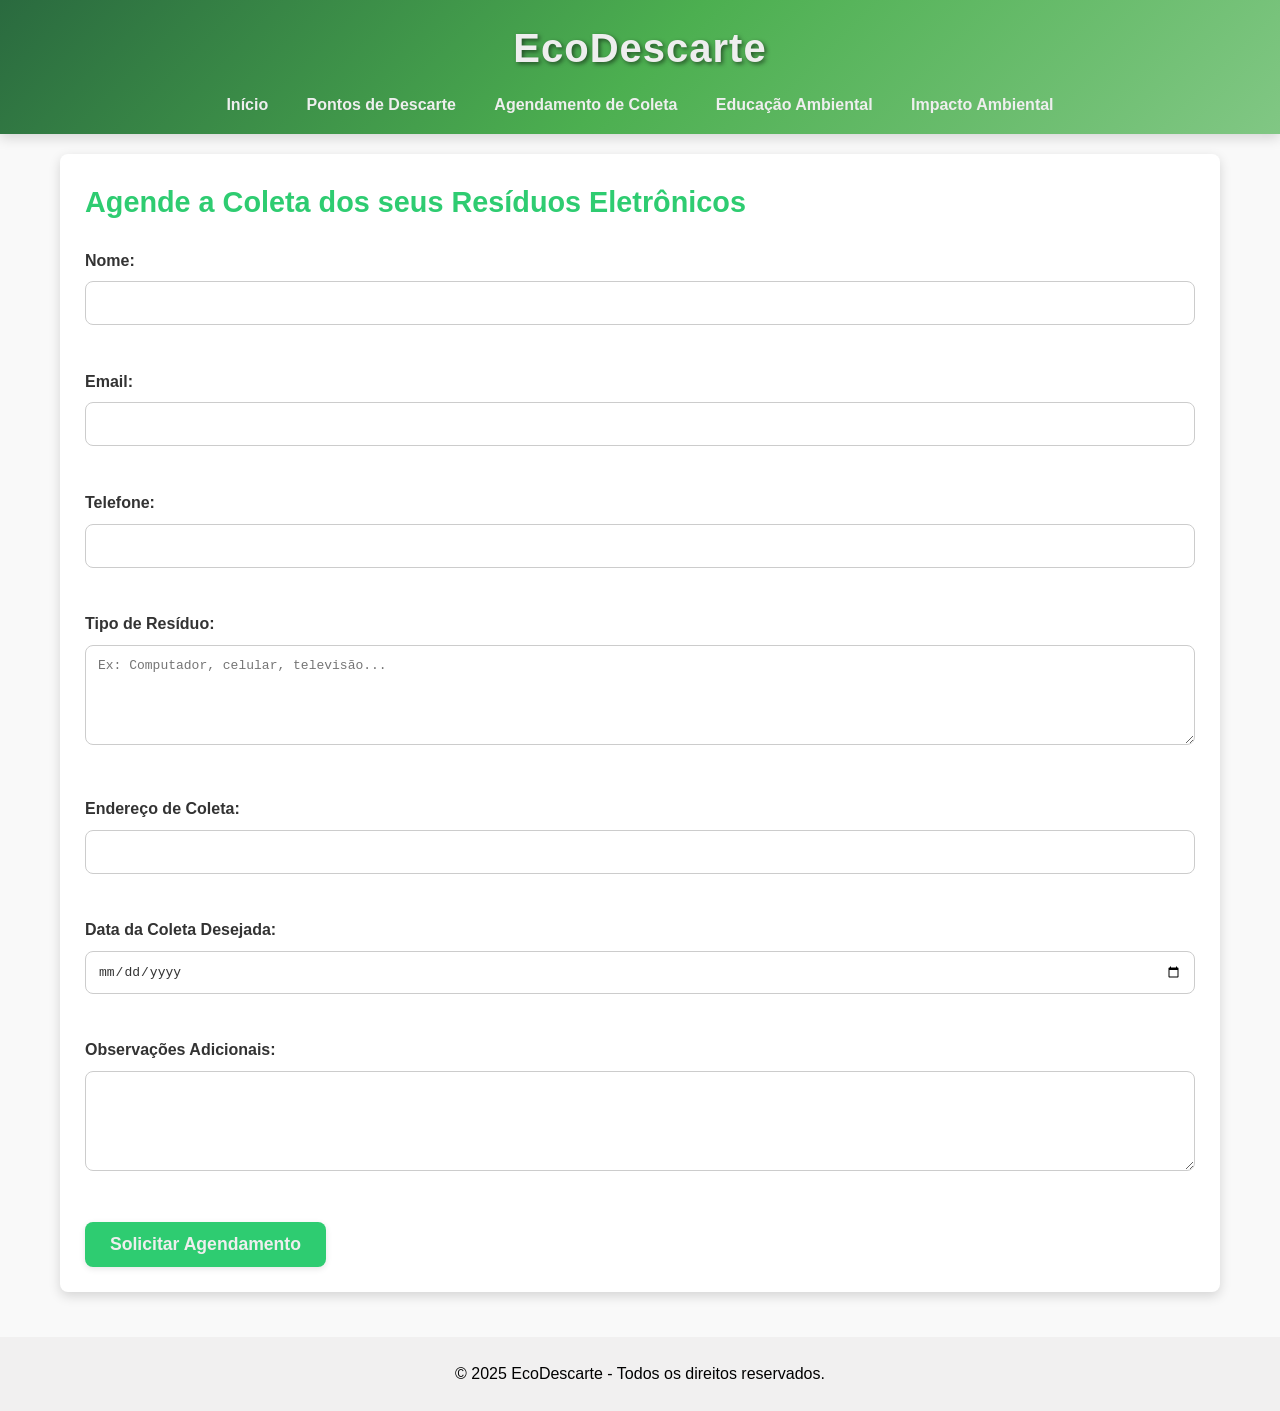
==== agendamento.html @ f3ffeaec "ECO 2026 - SEGUNDA ENTREGA" ====
<!DOCTYPE html>
<html lang="pt-br">
<head>
    <meta charset="UTF-8">
    <meta name="viewport" content="width=device-width, initial-scale=1.0">
    <title>EcoDescarte - Agendamento de Coleta</title>
    <link rel="stylesheet" href="css/style.css">
</head>
<body>
<header>
    <h1>EcoDescarte</h1>
    <nav>
        <button class="menu-toggle" aria-expanded="false" aria-controls="main-menu" aria-label="Abrir menu de navegação">☰ Menu</button>
        <ul class="menu" id="main-menu"> 
            <li><a href="index.html">Início</a></li>
            <li><a href="mapa.html">Pontos de Descarte</a></li>
            <li><a href="agendamento.html">Agendamento de Coleta</a></li>
            <li><a href="educacional.html">Educação Ambiental</a></li>
            <li><a href="impacto.html">Impacto Ambiental</a></li>
            </ul>
    </nav>
</header>

    <main>
        <section id="agendamento-form">
            <h2>Agende a Coleta dos seus Resíduos Eletrônicos</h2>
            <form id="form-agendamento">
                <label for="nome">Nome:</label>
                <input type="text" id="nome" name="nome" required><br><br>

                <label for="email">Email:</label>
                <input type="email" id="email" name="email" required><br><br>

                <label for="telefone">Telefone:</label>
                <input type="tel" id="telefone" name="telefone"><br><br>

                <label for="tipo-residuo">Tipo de Resíduo:</label>
                <textarea id="tipo-residuo" name="tipo-residuo" placeholder="Ex: Computador, celular, televisão..." required></textarea><br><br>

                <label for="endereco">Endereço de Coleta:</label>
                <input type="text" id="endereco" name="endereco" required><br><br>

                <label for="data-coleta">Data da Coleta Desejada:</label>
                <input type="date" id="data-coleta" name="data-coleta" required><br><br>

                <label for="observacoes">Observações Adicionais:</label>
                <textarea id="observacoes" name="observacoes"></textarea><br><br>

                <button type="submit">Solicitar Agendamento</button>
            </form>
        </section>
    </main>

    <footer>
        <p>&copy; 2025 EcoDescarte - Todos os direitos reservados.</p>
    </footer>

    <script src="js/script.js"></script>
</body>
</html>
---- css/style.css ----
:root {
    --primary-color: #2ecc71; /* Verde Esmeralda */
    --secondary-color: #3498db; /* Azul Vibrante */
    --accent-color: #f39c12; /* Laranja Queimado */
    
    --text-color-primary: #333;
    --text-color-secondary: #eee; /* Para texto sobre fundos escuros/coloridos */
    --text-color-on-menu: #ffffff; /* Especificamente para texto do menu mobile */
    
    --bg-color-primary: #f9f9f9;
    --bg-color-secondary: #fff; /* Fundo de seções, cards */
    
    /* Gradiente verde para HEADER */
    --bg-green-gradient-start: #2A6A3F;
    --bg-green-gradient-mid: #4CAF50;
    --bg-green-gradient-end: #81C784;
    
    --bg-header-gradient: linear-gradient(135deg, var(--bg-green-gradient-start), var(--bg-green-gradient-mid), var(--bg-green-gradient-end));
    --bg-mobile-menu: var(--bg-green-gradient-start); /* Fundo sólido para menu mobile */
    
    --border-radius: 8px;
    --box-shadow: 0 4px 12px rgba(0, 0, 0, 0.15);
    --transition: all 0.3s ease-in-out;
}

/* Reset básico e Box Sizing */
* {
    box-sizing: border-box;
    margin: 0;
    padding: 0;
}

body {
    font-family: 'Segoe UI', Tahoma, Geneva, Verdana, sans-serif;
    background: var(--bg-color-primary);
    color: var(--text-color-primary);
    line-height: 1.6;
    overflow-x: hidden; /* Prevenir scroll horizontal */
    display: flex;
    flex-direction: column;
    min-height: 100vh;
    transition: background-color 0.3s, color 0.3s; /* Para transição de tema */
}

body.no-scroll {
    overflow-y: hidden; /* Prevenir scroll do body quando menu mobile estiver aberto */
}

/* Estilos para Tema Escuro (Exemplo) */
body.dark-theme {
    --primary-color: #27ae60;
    --secondary-color: #2980b9;
    --accent-color: #d35400;
    --text-color-primary: #f0f0f0;
    --text-color-secondary: #1a1a1a;
    --bg-color-primary: #2c3e50;
    --bg-color-secondary: #34495e;
    --bg-header-gradient: linear-gradient(135deg, #1e4e2f, #3a8e40, #66a269);
    --bg-mobile-menu: #1e4e2f;
    --box-shadow: 0 4px 12px rgba(0, 0, 0, 0.3);
}

header {
    background: var(--bg-header-gradient);
    color: var(--text-color-secondary); /* Texto no header será branco/claro */
    padding: 1em 0; /* Ajustado padding */
    text-align: center;
    box-shadow: var(--box-shadow);
    position: relative; /* Para ancorar o menu mobile se necessário */
    z-index: 1001; /* Header acima do menu que pode estar abaixo */
}

header h1 {
    margin-bottom: 0.3em;
    font-size: 2.5em; /* Ajustado */
    letter-spacing: 1px;
    font-weight: 700;
    text-shadow: 2px 2px 4px rgba(0, 0, 0, 0.5);
}

nav {
    position: relative; /* Para o menu mobile se posicionar em relação à nav */
}

nav ul.menu {
    list-style: none;
    padding: 0;
    margin: 0;
    display: flex;
    justify-content: center;
    align-items: center;
}

nav ul.menu li {
    margin: 0 1.2em; /* Ajustado */
}

nav ul.menu li a {
    color: var(--text-color-secondary); /* Cor do texto dos links do menu no header */
    text-decoration: none;
    font-weight: bold;
    padding: 0.5em 0;
    transition: color 0.3s ease;
}

nav ul.menu li a:hover {
    color: var(--accent-color);
}

/* Botão do Menu Mobile (Hamburguer) */
.menu-toggle {
    display: none; /* Escondido por padrão em telas maiores */
    background: none;
    border: none;
    color: var(--text-color-secondary); /* Cor do ícone/texto do hamburguer */
    font-size: 1.8em; /* Tamanho do ícone/texto */
    padding: 5px 5px;
    cursor: pointer;
    user-select: none;
    position: absolute; /* Para posicionar dentro do header/nav */
    right: 20px;
    top: 50%;
    transform: translateY(-80%);
    line-height: 1
}

main {
    flex-grow: 1; /* Faz o main ocupar o espaço restante */
    padding: 20px; /* Padding geral */
    width: 100%;
    max-width: 1200px; /* Limita a largura máxima do conteúdo */
    margin: 0 auto; /* Centraliza o conteúdo */
}

section {
    background-color: var(--bg-color-secondary);
    padding: 25px;
    margin-bottom: 25px;
    border-radius: var(--border-radius);
    box-shadow: var(--box-shadow);
    transition: transform 0.2s ease-in-out, box-shadow 0.2s ease-in-out;
}

section:hover {
    transform: translateY(-5px);
    box-shadow: 0 8px 18px rgba(0,0,0,0.2);
}

h2, h3 {
    color: var(--primary-color);
    margin-bottom: 0.8em;
}

h2 { font-size: 1.8em; }
h3 { font-size: 1.4em; }

.call-to-action {
    margin-top: 1.5em;
    text-align: center;
}

.button {
    display: inline-block;
    background-color: var(--secondary-color);
    color: var(--text-color-secondary);
    padding: 12px 25px;
    text-decoration: none;
    border-radius: var(--border-radius);
    font-weight: bold;
    transition: var(--transition);
    box-shadow: 0 2px 6px rgba(0, 0, 0, 0.1);
    margin: 5px 10px; /* Adicionado margin vertical */
    border: none; /* Caso seja usado em tags button */
    cursor: pointer; /* Para tags button */
}

.button:hover {
    background-color: var(--accent-color);
    transform: scale(1.05);
    box-shadow: 0 4px 8px rgba(0,0,0,0.15);
}

footer {
    background-color: #bdbcbc25;
    color: black;
    text-align: center;
    padding: 1.5em 0;
    width: 100%;
    margin-top: auto; /* Garante que o footer fique no final da página */
}

/* Estilos específicos de formulários */
label {
    display: block;
    margin-bottom: 8px;
    font-weight: bold;
    color: var(--text-color-primary);
}

input[type="text"],
input[type="email"],
input[type="tel"],
input[type="date"],
input[type="number"],
textarea {
    width: 100%; 
    padding: 12px; /* Aumentado padding */
    margin-bottom: 18px; /* Aumentado margem */
    border: 1px solid #ccc; /* Cor de borda mais suave */
    border-radius: var(--border-radius);
    box-sizing: border-box;
    font-size: 1em;
    background-color: var(--bg-color-secondary); /* Fundo do input */
    color: var(--text-color-primary); /* Texto do input */
}

input:focus, textarea:focus {
    outline: none;
    border-color: var(--primary-color);
    box-shadow: 0 0 0 2px rgba(var(--primary-color), 0.2);
}

textarea {
    resize: vertical;
    min-height: 120px;
}

button[type="submit"],
#calculadora-impacto button { /* Estilo unificado para botões de ação */
    padding: 12px 25px;
    background-color: var(--primary-color);
    color: var(--text-color-secondary);
    border: none;
    border-radius: var(--border-radius);
    cursor: pointer;
    font-size: 1.1em;
    font-weight: bold;
    transition: var(--transition);
    box-shadow: 0 2px 6px rgba(0, 0, 0, 0.1);
}

button[type="submit"]:hover,
#calculadora-impacto button:hover {
    background-color: #27ae60; /* Escurecer o primary color no hover */
    transform: scale(1.02);
}

/* Página de Agendamento */
#agendamento-form textarea {
    min-height: 100px; /* Ajustado */
}

/* Página Educacional */
#educacao section { /* Seções dentro da página educacional */
    border: 1px solid #e0e0e0;
    padding: 20px;
    margin-bottom: 20px;
}
#educacao h3 {
    color: var(--secondary-color);
    border-bottom: 2px solid var(--secondary-color);
    padding-bottom: 0.4em;
}
#educacao ul {
    list-style: disc; /* Mais comum */
    padding-left: 25px;
}
#educacao li {
    margin-bottom: 0.6em;
}

/* Calculadora de Impacto */
#calculadora-impacto input[type="number"] {
    width: 100px; /* Aumentado para melhor toque */
    padding: 10px;
}
#resultado-impacto {
    margin-top: 20px;
    font-size: 1.15em; 
    font-weight: bold;
    color: var(--primary-color);
    padding: 15px;
    border: 1px solid var(--primary-color);
    border-radius: var(--border-radius);
    background-color: rgba(46, 204, 113, 0.08); /* Fundo mais sutil */
}

/* Mapa Interativo */
#mapa-interativo #map {
    height: 400px; /* Padrão */
    width: 100%;
    border-radius: var(--border-radius);
    box-shadow: var(--box-shadow);
    margin-bottom: 20px; /* Espaçamento abaixo do mapa */
}
#mapa-interativo .search-controls {
    display: flex;
    flex-wrap: wrap; /* Para quebrar em telas menores */
    gap: 10px;
    align-items: center;
    margin-bottom: 20px; /* Espaçamento */
}
#mapa-interativo .search-controls input[type="text"] {
    flex-grow: 1;
    min-width: 200px; /* Largura mínima */
}
#mapa-interativo .search-controls button {
    padding: 10px 15px;
    background-color: var(--secondary-color);
    color: var(--text-color-secondary);
    border: none;
    border-radius: var(--border-radius);
    cursor: pointer;
    font-weight: bold;
    transition: var(--transition);
}
#mapa-interativo .search-controls button:hover {
    background-color: var(--accent-color);
}


/* --- Media Queries para Responsividade --- */

/* Estilos Mobile (até 768px) */
@media (max-width: 768px) {
    header h1 {
        font-size: 2em; /* Reduzir tamanho do título */
        margin-bottom: 0.5em;
    }

    .menu-toggle {
        display: block; /* Mostrar botão hamburguer */
    }

    nav ul.menu {
        /* Esconder o menu desktop e preparar para o menu mobile */
        display: flex; /* Mantemos flex para flex-direction */
        flex-direction: column;
        position: absolute;
        top: 100%; /* Abaixo do nav/header */
        left: 0;
        width: 100%;
        background-color: var(--bg-mobile-menu); /* Fundo opaco */
        box-shadow: 0 4px 8px rgba(0,0,0,0.2);
        
        max-height: 0; /* Começa fechado */
        overflow: hidden;
        transition: max-height 0.4s cubic-bezier(0.25, 0.1, 0.25, 1); /* Transição suave */
        z-index: 1000; /* Acima do conteúdo da página */
    }

    nav ul.menu.active {
        max-height: 70vh; /* Altura máxima quando aberto (ajuste conforme necessário) */
        overflow-y: auto; /* Scroll se itens excederem altura */
    }

    nav ul.menu li {
        margin: 0;
        width: 100%;
        text-align: center; /* Centralizar texto dos itens */
    }

    nav ul.menu li a {
        display: block; /* Ocupar toda a largura */
        padding: 1em 1.5em; /* Aumentar área de toque */
        color: var(--text-color-on-menu); /* Cor de texto para o menu mobile */
        border-bottom: 1px solid rgba(255, 255, 255, 0.1); /* Separador sutil */
    }
    nav ul.menu li:last-child a {
        border-bottom: none;
    }
    nav ul.menu li a:hover {
        background-color: var(--accent-color); /* Destaque no hover */
        color: var(--text-color-secondary);
    }

    main {
        padding: 15px;
    }
    section {
        padding: 20px;
    }

    .call-to-action .button {
        display: block; /* Botões um abaixo do outro */
        margin: 10px auto; /* Centralizar e espaçar */
        width: 80%;
        max-width: 300px;
    }

    #mapa-interativo .search-controls {
        flex-direction: column; /* Controles de busca um abaixo do outro */
    }
    #mapa-interativo .search-controls input[type="text"],
    #mapa-interativo .search-controls button {
        width: 100%;
    }

    /* Ajustes para o Toggle de Tema se existir */
    .toggle-theme-container {
        border-top: 1px solid rgba(255,255,255,0.1);
        padding: 10px 0;
    }
    .toggle-theme {
        justify-content: center;
        padding: 10px;
    }
}

/* Toggle tema (se você for usar) */
.toggle-theme {
    margin-left: auto; /* No desktop, empurra para a direita se estiver no fluxo principal */
    cursor: pointer;
    display: flex;
    align-items: center;
    gap: 8px;
    padding: 5px 10px; /* Adiciona um pouco de padding */
}
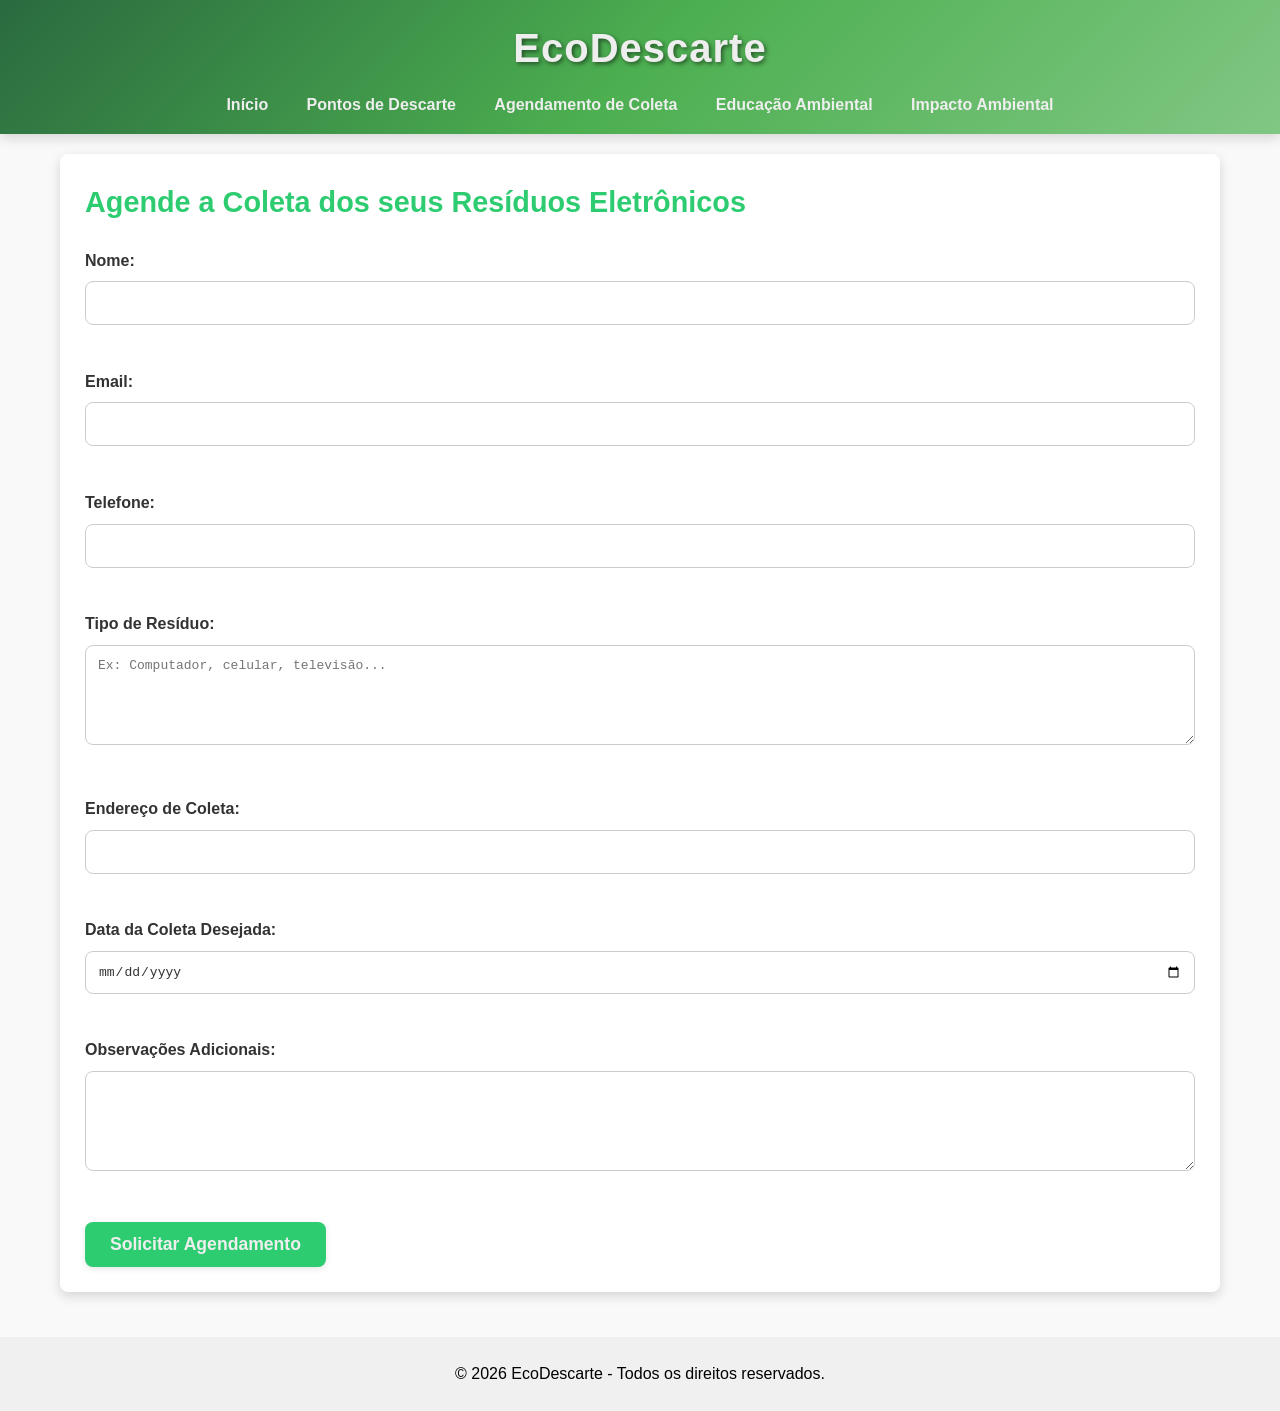
==== commit 6779c54d: "Alterações Finais" ====
--- a/agendamento.html
+++ b/agendamento.html
@@ -52,7 +52,7 @@
     </main>
 
     <footer>
-        <p>&copy; 2025 EcoDescarte - Todos os direitos reservados.</p>
+        <p>&copy; 2026 EcoDescarte - Todos os direitos reservados.</p>
     </footer>
 
     <script src="js/script.js"></script>
